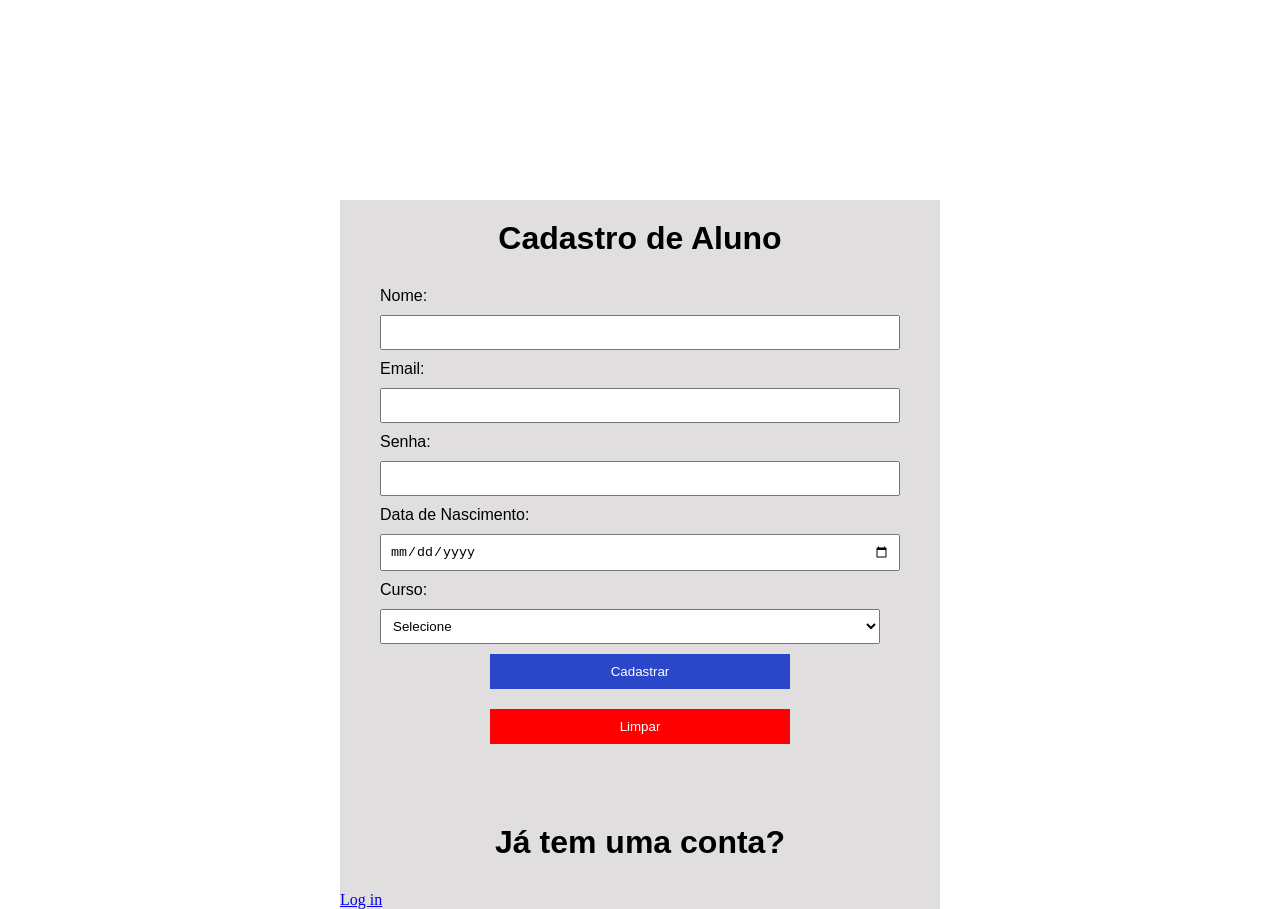
==== index.html @ 50655714 "senha" ====
<!DOCTYPE html>
<html lang="pt-br">

<head>
    <meta charset="UTF-8">
    <meta name="viewport" content="width=device-width, initial-scale=1.0">
    <title>Document</title>
    <link rel="stylesheet" href="./css/formulario.css">
</head>

<body> 
    <div class="container">
    <h1>Cadastro de Aluno</h1>

    <form>

        <div class="form-control">
            <label for="nome">Nome:</label>
            <input type="text"  id="nome"/>
        </div> 

        <div class="form-control">
            <label for="email">Email:</label>
            <input type="email" id="email">
        </div>

        <div class="form-control">
            <label for="senha">Senha:</label>
            <input type="password"  id="senha">
        </div>
        <div class="form-control">
            <label for="data">Data de Nascimento:</label>
            <input type="date" id="data"/>
        </div>
        <div class="form-control">
            <label for="curso">Curso:</label>
            <select  id="curso">
                <option value="">Selecione</option>
                <option value="informatica">Informática</option>
                <option value="programacao">Programação</option>
            </select>
        </div>
        <div class="form-control">
           
            <button type="submit" class="btn-cadastro">Cadastrar</button>
              <button type="reset" class="btn-limpar">Limpar</button> 
           
        </div> 

              <div class="Entrar">
                <h1>Já tem uma conta?</h1>
                  <a href="login.html">Log in</a>
                </div>
    </form>
        </div>
        
 
</body>

</html>
---- css/formulario.css ----
*{
    padding: 0;
    margin: 0;
}


.container{
    max-width:600px;
    margin:0 auto;
    background: rgb(224, 222, 222);
    margin-top: 200px;

   
}
label{
    display: block;
    margin-bottom: 10px;
    margin-top: 10px;
    font-family: Arial, Helvetica, sans-serif;
    margin-left:40px ;
   
}

input, select{
    width: 500px;
    padding: 8px;
    margin-left: 40px;
    
    
}
.btn-cadastro, .btn-limpar{
    background: rgb(42, 71, 201);
    color: white;
    padding: 10px;
    border: 0;
    margin: 10px;
    cursor: pointer;
    margin-left: 150px;
    width: 300px;
}
.btn-limpar{
    background: red ;
    
}
h1{
    margin-bottom: 30px;
   text-align: center;
   margin-top: 50px;
   font-family: Arial, Helvetica, sans-serif;
   padding-top: 20px;
}
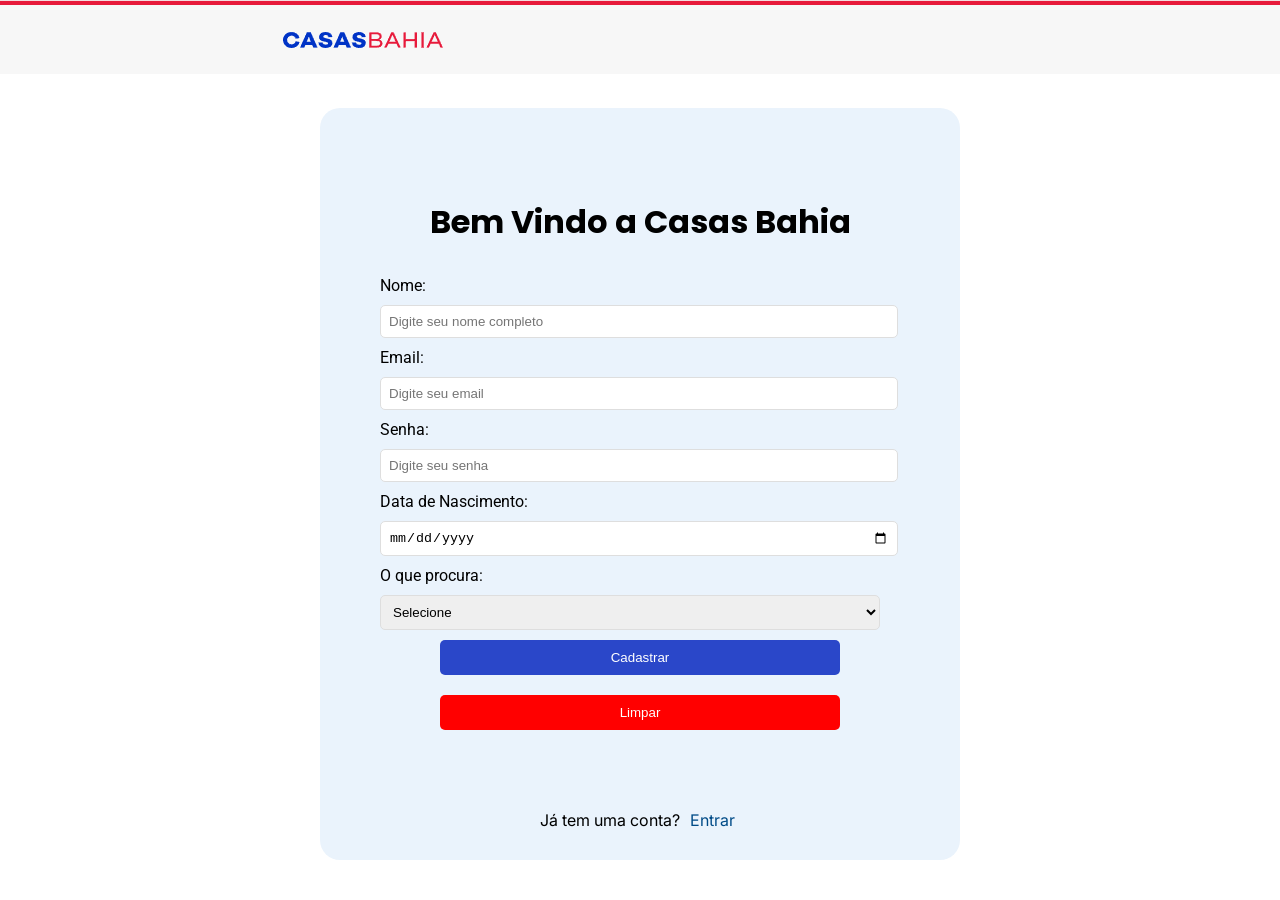
==== commit 895341c2: "continuacao" ====
--- a/index.html
+++ b/index.html
@@ -6,38 +6,47 @@
     <meta name="viewport" content="width=device-width, initial-scale=1.0">
     <title>Document</title>
     <link rel="stylesheet" href="./css/formulario.css">
+   <style>
+@import url('https://fonts.googleapis.com/css2?family=Inter:ital,opsz,wght@0,14..32,100..900;1,14..32,100..900&family=Original+Surfer&family=Poppins:ital,wght@0,100;0,200;0,300;0,400;0,500;0,600;0,700;0,800;0,900;1,100;1,200;1,300;1,400;1,500;1,600;1,700;1,800;1,900&family=Roboto:ital,wght@0,100..900;1,100..900&display=swap');
+</style>
 </head>
 
 <body> 
+
+    <div class="banner">
+        <img src="./img/banner.png" alt="">
+    </div>
     <div class="container">
-    <h1>Cadastro de Aluno</h1>
-
+        <div class="bem">
+    <h1>Bem Vindo a Casas Bahia</h1>
+    </div>
     <form>
 
         <div class="form-control">
             <label for="nome">Nome:</label>
-            <input type="text"  id="nome"/>
+            <input type="text"  id="nome" placeholder="Digite seu nome completo"/>
         </div> 
 
         <div class="form-control">
             <label for="email">Email:</label>
-            <input type="email" id="email">
+            <input type="email" id="email"  placeholder="Digite seu email">
         </div>
 
         <div class="form-control">
             <label for="senha">Senha:</label>
-            <input type="password"  id="senha">
+            <input type="password"  id="senha" placeholder="Digite seu senha">
         </div>
         <div class="form-control">
             <label for="data">Data de Nascimento:</label>
             <input type="date" id="data"/>
         </div>
         <div class="form-control">
-            <label for="curso">Curso:</label>
+            <label for="curso">O que procura:</label>
             <select  id="curso">
                 <option value="">Selecione</option>
-                <option value="informatica">Informática</option>
-                <option value="programacao">Programação</option>
+                <option value="moveis">Móveis</option>
+                <option value="eletrodomesticos">Eletrodomésticos</option>
+                 <option value="eletroportateis">Eletroportáteis</option>
             </select>
         </div>
         <div class="form-control">
@@ -47,9 +56,9 @@
            
         </div> 
 
-              <div class="Entrar">
+              <div class="entrar">
                 <h1>Já tem uma conta?</h1>
-                  <a href="login.html">Log in</a>
+                  <a href="login.html">Entrar</a>
                 </div>
     </form>
         </div>
--- a/css/formulario.css
+++ b/css/formulario.css
@@ -3,12 +3,16 @@
     margin: 0;
 }
 
-
+body{
+  background-color:white;
+}
 .container{
-    max-width:600px;
-    margin:0 auto;
-    background: rgb(224, 222, 222);
-    margin-top: 200px;
+    max-width: 600px;
+    background-color: #EAF3FC;
+    margin: 0 auto;
+    padding: 20px;
+    border-radius: 20px;
+    margin-top: 30px;
 
    
 }
@@ -16,8 +20,8 @@
     display: block;
     margin-bottom: 10px;
     margin-top: 10px;
-    font-family: Arial, Helvetica, sans-serif;
     margin-left:40px ;
+    font-family: "Roboto", sans-serif;
    
 }
 
@@ -25,6 +29,8 @@
     width: 500px;
     padding: 8px;
     margin-left: 40px;
+    border: 1px solid #dedede;
+    border-radius: 5px;
     
     
 }
@@ -35,8 +41,11 @@
     border: 0;
     margin: 10px;
     cursor: pointer;
-    margin-left: 150px;
-    width: 300px;
+    margin-left: 100px;
+    width: 400px;
+    border-radius: 5px;
+    padding: 10px;
+    margin-top: 10px;
 }
 .btn-limpar{
     background: red ;
@@ -46,7 +55,69 @@
     margin-bottom: 30px;
    text-align: center;
    margin-top: 50px;
-   font-family: Arial, Helvetica, sans-serif;
    padding-top: 20px;
+  font-family: "Poppins", sans-serif;
+  
+
 } 
+.entrar {
+   margin-left: 200px;
+    display: flex;
+    gap: 10px;
+    
+    
+}
+.entrar h1{
+    font-size: 16px;
+    margin-bottom: 10px;
+    font-family: "Inter", sans-serif;
+    font-weight: 400;
+}
+.entrar a{
+    margin-top: 70px;
+    color: #004B87;
+    text-decoration: none;
+    font-family: "Inter", sans-serif;
+}
+.chave{
+    text-align: center;
+    margin-top: 15px;
+    margin-left: 10px;
+}
+.chave img{
+    width: 250px;
+}
+.senha h1{
+     font-family: "Poppins", sans-serif;
+     font-size: 30px;
+     margin-bottom: 0px;
+}
+.senha h2{
+     font-family: "Poppins", sans-serif;
+     font-size: 15px;
+     font-weight: 400;
+     color: gray;
+     text-align: center;
+     margin-top: 0px;
+     margin-bottom: 30px;
+}
+.recu{
+    margin-left: 240px;
+    display: flex;
+    gap: 10px;
+}
+.recu h1{
+    font-size: 16px;
+    margin-bottom: 10px;
+    font-family: "Inter", sans-serif;
+    font-weight: 400;
+}
+.recu a{
+    margin-top: 70px;
+    color: #004B87;
+    text-decoration: none;
+    font-family: "Inter", sans-serif;
+}
 
+
+
